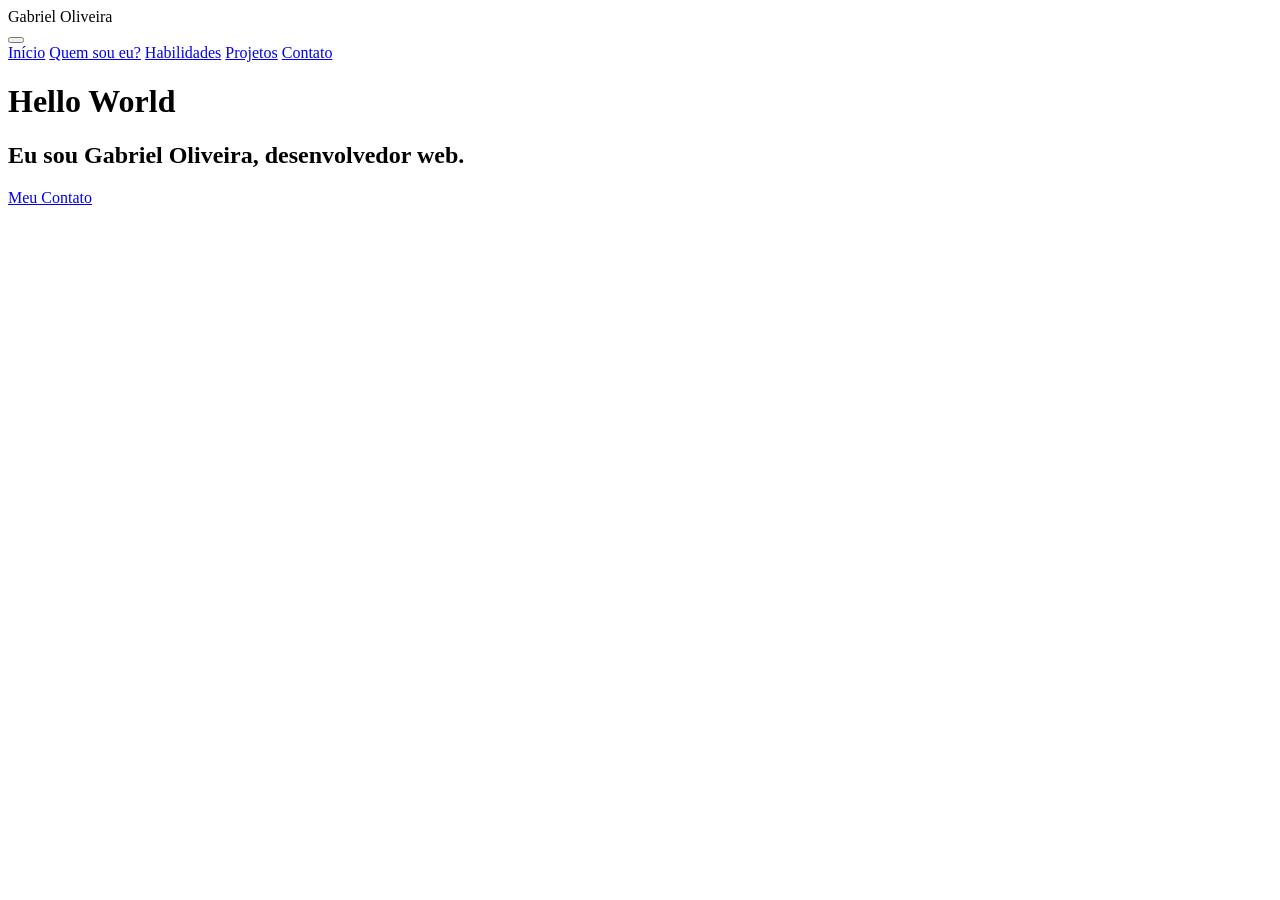
==== index.html @ 24013da2 "Create index.html" ====
<!DOCTYPE html>
<html lang="pt-BR">
<head>
    <meta charset="UTF-8">
    <meta name="viewport" content="width=device-width, initial-scale=1.0">
    <title>Portfólio - Gabriel Oliveira</title>
    <link rel="stylesheet" href="style.css">
</head>
<body>
    
    <header class="navbar">
        <div class="logo">Gabriel Oliveira</div>
        
        <button class="menu-btn" aria-label="Menu" onclick="toggleMenu()">
            <span></span>
            <span></span>
            <span></span>
        </button>

       <nav class="menu-links" id="menuLinks">
         <a href="index.html">Início</a>
         <a href="sobre.html" class="active-link">Quem sou eu?</a>
         <a href="habilidades.html">Habilidades</a>
         <a href="projetos.html">Projetos</a>
         <a href="contato.html">Contato</a>
    </nav>
    </header>

    <main class="container">
        <h1>Hello World</h1>
        <h2>Eu sou Gabriel Oliveira, desenvolvedor web.</h2>
        <a href="contato.html" class="contact-btn">Meu Contato</a>
    </main>

    <script>
        function toggleMenu() {
            const menu = document.getElementById('menuLinks');
            menu.classList.toggle('active');
        }
    </script>
</body>
</html>
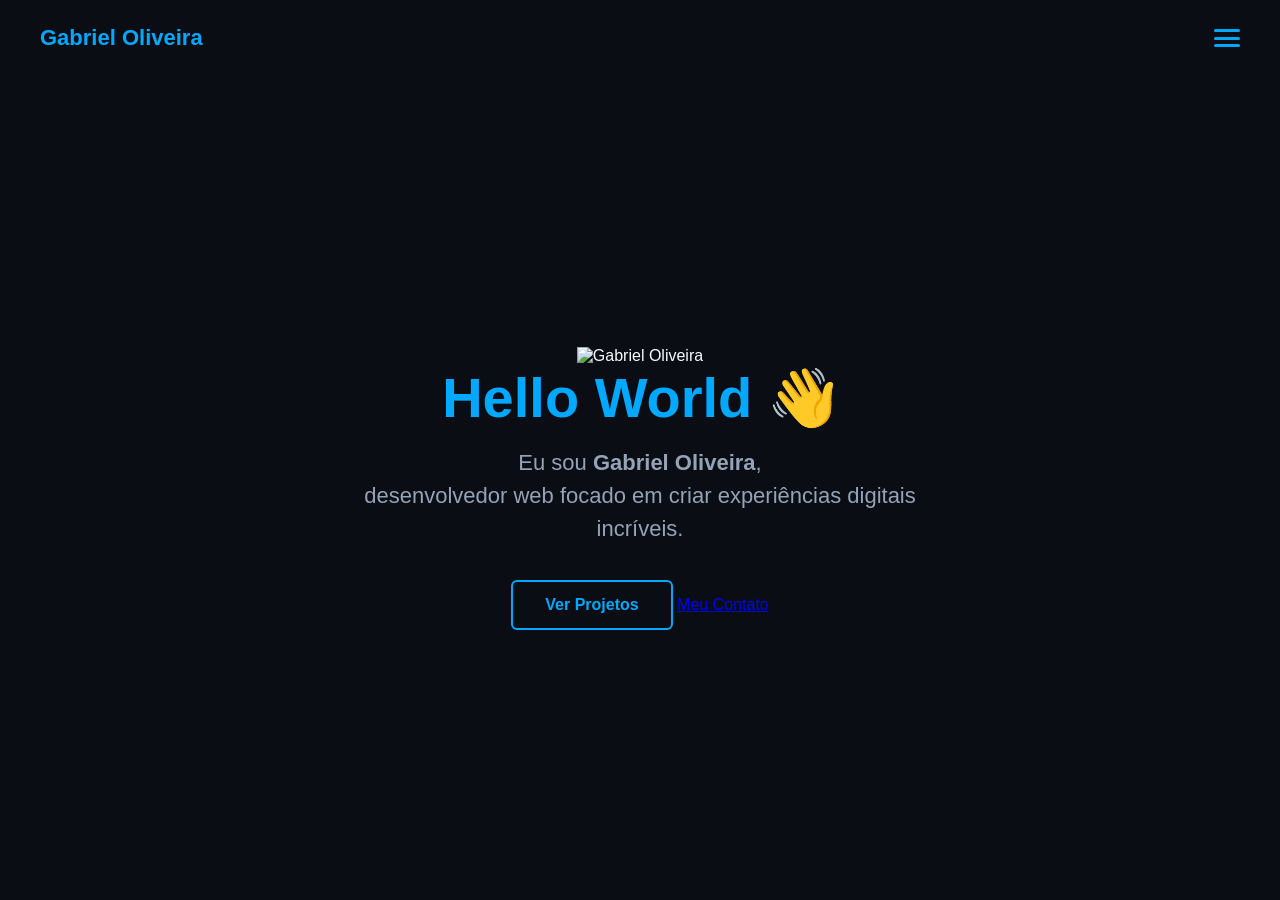
==== commit cc42314a: "Update index.html" ====
--- a/index.html
+++ b/index.html
@@ -18,8 +18,8 @@
         </button>
 
        <nav class="menu-links" id="menuLinks">
-         <a href="index.html">Início</a>
-         <a href="sobre.html" class="active-link">Quem sou eu?</a>
+         <a href="index.html" class="active-link">Início</a>
+         <a href="sobre.html">Quem sou eu?</a>
          <a href="habilidades.html">Habilidades</a>
          <a href="projetos.html">Projetos</a>
          <a href="contato.html">Contato</a>
@@ -27,9 +27,21 @@
     </header>
 
     <main class="container">
-        <h1>Hello World</h1>
-        <h2>Eu sou Gabriel Oliveira, desenvolvedor web.</h2>
-        <a href="contato.html" class="contact-btn">Meu Contato</a>
+        <div class="hero-content">
+            <div class="hero-image">
+                <img src="foto.png" alt="Gabriel Oliveira" id="avatar">
+            </div>
+            
+            <div class="hero-text">
+                <h1>Hello World <span class="wave">👋</span></h1>
+                <h2>Eu sou <strong class="highlight">Gabriel Oliveira</strong>,<br>desenvolvedor web focado em criar experiências digitais incríveis.</h2>
+                
+                <div class="hero-buttons">
+                    <a href="projetos.html" class="contact-btn">Ver Projetos</a>
+                    <a href="contato.html" class="secondary-btn">Meu Contato</a>
+                </div>
+            </div>
+        </div>
     </main>
 
     <script>
--- a/style.css
+++ b/style.css
@@ -0,0 +1,525 @@
+/* ==========================================================================
+   1. RESET PADRÃO & CONFIGURAÇÃO BASE
+   ========================================================================== */
+* {
+  margin: 0;
+  padding: 0;
+  box-sizing: border-box;
+}
+
+body {
+  background-color: #0a0e14;
+  color: #f8fafc;
+  font-family: 'Segoe UI', Tahoma, Geneva, Verdana, sans-serif;
+  min-height: 100vh;
+  display: flex;
+  flex-direction: column;
+}
+
+/* ==========================================================================
+   2. BARRA DE NAVEGAÇÃO & MENU DROPDOWN
+   ========================================================================== */
+.navbar {
+  display: flex;
+  justify-content: space-between;
+  align-items: center;
+  padding: 25px 40px;
+  background-color: #0a0e14;
+  position: relative;
+}
+
+.logo {
+  color: #00a8ff;
+  font-size: 22px;
+  font-weight: bold;
+}
+
+/* Botão de Menu agora aparece no PC também */
+.menu-btn {
+  display: flex; 
+  background: none;
+  border: none;
+  cursor: pointer;
+  flex-direction: column;
+  justify-content: space-between;
+  width: 26px;
+  height: 18px;
+  z-index: 10;
+}
+
+.menu-btn span {
+  display: block;
+  height: 3px;
+  width: 100%;
+  background-color: #00a8ff;
+  border-radius: 2px;
+}
+
+/* Menu Dropdown Universal (Abre e fecha ao clicar) */
+.menu-links {
+  display: flex;
+  position: absolute;
+  top: 75px;
+  right: 40px;
+  background-color: #111827;
+  border: 1px solid #1e293b;
+  border-radius: 8px;
+  flex-direction: column;
+  padding: 0px 20px;
+  gap: 20px;
+  min-width: 200px;
+  box-shadow: 0 10px 25px rgba(0, 0, 0, 0.5);
+  z-index: 9;
+  
+  /* Animação escondida inicialmente */
+  max-height: 0;
+  opacity: 0;
+  overflow: hidden;
+  pointer-events: none;
+  transition: max-height 0.5s ease-in-out, opacity 0.4s ease-in-out, padding 0.5s ease-in-out;
+}
+
+.menu-links.active {
+  max-height: 400px;
+  opacity: 1;
+  padding: 20px;
+  pointer-events: auto;
+}
+
+.menu-links a {
+  color: #94a3b8;
+  text-decoration: none;
+  font-size: 16px;
+  font-weight: 500;
+  transition: all 0.2s ease-in-out;
+}
+
+.menu-links a:hover,
+.menu-links a.active-link {
+  color: #00a8ff;
+}
+
+/* ==========================================================================
+   3. CONTEÚDO PRINCIPAL (PÁGINA INICIAL)
+   ========================================================================== */
+.container {
+  flex: 1;
+  display: flex;
+  flex-direction: column;
+  justify-content: center;
+  align-items: center;
+  text-align: center;
+  padding: 40px 24px;
+}
+
+.container h1 {
+  font-size: clamp(38px, 8vw, 56px);
+  color: #00a8ff;
+  margin-bottom: 15px;
+}
+
+.container h2 {
+  font-size: clamp(18px, 4vw, 22px);
+  color: #94a3b8;
+  font-weight: 400;
+  max-width: 600px;
+  margin-bottom: 35px;
+  line-height: 1.5;
+}
+
+.contact-btn {
+  display: inline-block;
+  background-color: transparent;
+  border: 2px solid #00a8ff;
+  color: #00a8ff;
+  padding: 14px 32px;
+  font-size: 16px;
+  font-weight: bold;
+  border-radius: 6px;
+  cursor: pointer;
+  transition: all 0.2s ease-in-out;
+  text-decoration: none;
+}
+
+.contact-btn:hover {
+  background-color: #00a8ff;
+  color: #0a0e14;
+  transform: translateY(-3px);
+  box-shadow: 0 8px 20px rgba(0, 168, 255, 0.4);
+}
+
+/* ==========================================================================
+   4. SEÇÃO QUEM SOU EU
+   ========================================================================== */
+.about-container {
+  flex: 1;
+  display: flex;
+  justify-content: center;
+  align-items: center;
+  padding: 60px 24px;
+  width: 100%;
+}
+
+.about-content {
+  max-width: 800px;
+  width: 100%;
+  background-color: #111827;
+  border: 1px solid #1e293b;
+  border-radius: 12px;
+  padding: 40px;
+  box-shadow: 0 4px 20px rgba(0, 0, 0, 0.4);
+  text-align: left;
+}
+
+.about-content h2 {
+  font-size: clamp(28px, 5vw, 36px);
+  color: #00a8ff;
+  margin-bottom: 25px;
+}
+
+.about-content p {
+  color: #94a3b8;
+  font-size: 16px;
+  line-height: 1.7;
+  margin-bottom: 20px;
+}
+
+.about-content strong {
+  color: #f8fafc;
+}
+
+.objective-box {
+  background-color: #1e293b;
+  border-left: 4px solid #00a8ff;
+  padding: 25px;
+  border-radius: 0 8px 8px 0;
+  margin-top: 35px;
+}
+
+.objective-box h3 {
+  color: #00a8ff;
+  font-size: 18px;
+  margin-bottom: 12px;
+  font-weight: 600;
+}
+
+.objective-box p {
+  margin-bottom: 0;
+  color: #f8fafc;
+  font-style: italic;
+}
+
+/* ==========================================================================
+   5. SEÇÃO DE HABILIDADES
+   ========================================================================== */
+.skills-container {
+  flex: 1;
+  display: flex;
+  flex-direction: column;
+  align-items: center;
+  justify-content: center;
+  padding: 60px 24px;
+  text-align: center;
+}
+
+.skills-container h1 {
+  font-size: clamp(32px, 6vw, 46px);
+  color: #00a8ff;
+  margin-bottom: 10px;
+}
+
+.skills-subtitle {
+  color: #94a3b8;
+  font-size: 16px;
+  max-width: 750px;
+  margin-bottom: 45px;
+  line-height: 1.6;
+}
+
+.skills-grid {
+  display: flex;
+  flex-wrap: wrap;
+  gap: 30px;
+  justify-content: center;
+  width: 100%;
+  max-width: 950px;
+}
+
+.skills-card {
+  background-color: #111827;
+  border: 1px solid #1e293b;
+  border-radius: 12px;
+  padding: 35px;
+  flex: 1;
+  min-width: 300px;
+  text-align: left;
+  box-shadow: 0 4px 15px rgba(0, 0, 0, 0.3);
+  transition: transform 0.3s ease;
+}
+
+.skills-card:hover {
+  transform: translateY(-5px);
+}
+
+.skills-card h3 {
+  color: #00a8ff;
+  font-size: 20px;
+  margin-bottom: 20px;
+  border-bottom: 1px solid #1e293b;
+  padding-bottom: 10px;
+}
+
+.skills-list {
+  list-style: none;
+}
+
+.skills-list li {
+  color: #94a3b8;
+  font-size: 15px;
+  line-height: 1.6;
+  margin-bottom: 15px;
+  position: relative;
+  padding-left: 20px;
+}
+
+.skills-list li::before {
+  content: "▹";
+  position: absolute;
+  left: 0;
+  color: #00a8ff;
+  font-weight: bold;
+}
+
+/* ==========================================================================
+   6. SEÇÃO DE PROJETOS
+   ========================================================================== */
+.projects-container {
+  flex: 1;
+  display: flex;
+  flex-direction: column;
+  align-items: center;
+  justify-content: center;
+  padding: 60px 24px;
+  text-align: center;
+}
+
+.projects-container h1 {
+  font-size: clamp(32px, 6vw, 46px);
+  color: #00a8ff;
+  margin-bottom: 10px;
+}
+
+.projects-subtitle {
+  color: #94a3b8;
+  font-size: 16px;
+  max-width: 700px;
+  margin-bottom: 45px;
+  line-height: 1.6;
+}
+
+.projects-grid {
+  width: 100%;
+}
+
+.project-card.single-project {
+  background-color: #111827;
+  border: 2px dashed #00a8ff;
+  border-radius: 12px;
+  padding: 50px 30px;
+  display: flex;
+  justify-content: center;
+  align-items: center;
+  min-height: 180px; 
+  box-shadow: 0 4px 20px rgba(0, 168, 255, 0.1);
+  transition: transform 0.3s ease, box-shadow 0.3s ease;
+}
+
+.project-card.single-project:hover {
+  transform: translateY(-5px);
+  box-shadow: 0 8px 25px rgba(0, 168, 255, 0.25);
+}
+
+.project-status-badge {
+  background-color: rgba(234, 179, 8, 0.15);
+  color: #eab308;
+  font-size: 14px;
+  font-weight: bold;
+  padding: 10px 20px;
+  border-radius: 6px;
+  letter-spacing: 2px;
+  border: 1px solid rgba(234, 179, 8, 0.3);
+  text-align: center;
+  animation: pulse 2s infinite;
+}
+
+@keyframes pulse {
+  0% { opacity: 0.7; }
+  50% { opacity: 1; }
+  100% { opacity: 0.7; }
+}
+
+/* ==========================================================================
+   7. SEÇÃO DE CONTATO
+   ========================================================================== */
+.contact-container {
+  flex: 1;
+  display: flex;
+  flex-direction: column;
+  align-items: center;
+  justify-content: center;
+  padding: 60px 24px;
+  text-align: center;
+}
+
+.contact-container h1 {
+  font-size: clamp(32px, 6vw, 46px);
+  color: #00a8ff;
+  margin-bottom: 10px;
+}
+
+.contact-subtitle {
+  color: #94a3b8;
+  font-size: 16px;
+  max-width: 600px;
+  margin-bottom: 40px;
+  line-height: 1.5;
+}
+
+.contact-cards {
+  display: flex;
+  flex-wrap: wrap;
+  gap: 25px;
+  justify-content: center;
+  width: 100%;
+  max-width: 900px;
+}
+
+.card {
+  background-color: #111827;
+  border: 1px solid #1e293b;
+  border-radius: 8px;
+  padding: 25px;
+  flex: 1;
+  min-width: 260px;
+  max-width: 300px;
+  display: flex;
+  flex-direction: column;
+  justify-content: space-between;
+  align-items: center;
+  box-shadow: 0 4px 15px rgba(0, 0, 0, 0.3);
+  transition: transform 0.3s ease, border-color 0.3s ease;
+}
+
+.card:hover {
+  transform: translateY(-5px);
+  border-color: #00a8ff;
+}
+
+.card h3 {
+  color: #f8fafc;
+  font-size: 18px;
+  margin-bottom: 10px;
+}
+
+.card p {
+  color: #94a3b8;
+  font-size: 14px;
+  margin-bottom: 20px;
+  word-break: break-all;
+}
+
+.card-btn {
+  display: inline-block;
+  background-color: #1e293b;
+  color: #00a8ff;
+  border: 1px solid #1e293b;
+  padding: 10px 20px;
+  font-size: 14px;
+  font-weight: 600;
+  border-radius: 4px;
+  text-decoration: none;
+  width: 100%;
+  transition: all 0.2s ease-in-out;
+  text-align: center;
+}
+
+.card-btn:hover {
+  background-color: #00a8ff;
+  color: #0a0e14;
+}
+
+.social-links {
+  display: flex;
+  gap: 15px;
+  width: 100%;
+}
+
+.social-links a {
+  flex: 1;
+  text-align: center;
+  background-color: #1e293b;
+  color: #f8fafc;
+  padding: 10px;
+  border-radius: 4px;
+  text-decoration: none;
+  font-size: 14px;
+  font-weight: 600;
+  transition: all 0.2s ease-in-out;
+}
+
+.social-links a:hover {
+  background-color: #00a8ff;
+  color: #0a0e14;
+}
+
+/* ==========================================================================
+   8. EFEITOS DE CLIQUE (AÇÃO DO USUÁRIO)
+   ========================================================================== */
+.menu-links a:active {
+  transform: scale(0.95);
+  color: #0088cc !important;
+  transition: transform 0.1s ease;
+}
+
+.contact-btn:active, 
+.card-btn:active {
+  transform: translateY(1px) scale(0.98) !important;
+  box-shadow: 0 2px 8px rgba(0, 168, 255, 0.2) !important;
+  background-color: #0088cc !important;
+  border-color: #0088cc !important;
+  transition: transform 0.05s ease, box-shadow 0.05s ease;
+}
+
+.social-links a:active {
+  transform: scale(0.96);
+  background-color: #0088cc !important;
+  color: #0a0e14 !important;
+  transition: transform 0.05s ease;
+}
+
+/* ==========================================================================
+   9. RESPONSIVIDADE (CELULAR)
+   ========================================================================== */
+@media (max-width: 768px) {
+  .navbar {
+    padding: 20px 24px;
+  }
+  
+  .menu-links {
+    right: 24px; /* Ajusta a margem da caixa do menu para o celular */
+  }
+
+  .about-content {
+    padding: 25px 20px;
+  }
+
+  .contact-cards {
+    flex-direction: column;
+    align-items: center;
+  }
+  
+  .card {
+    width: 100%;
+    max-width: 100%;
+  }
+}
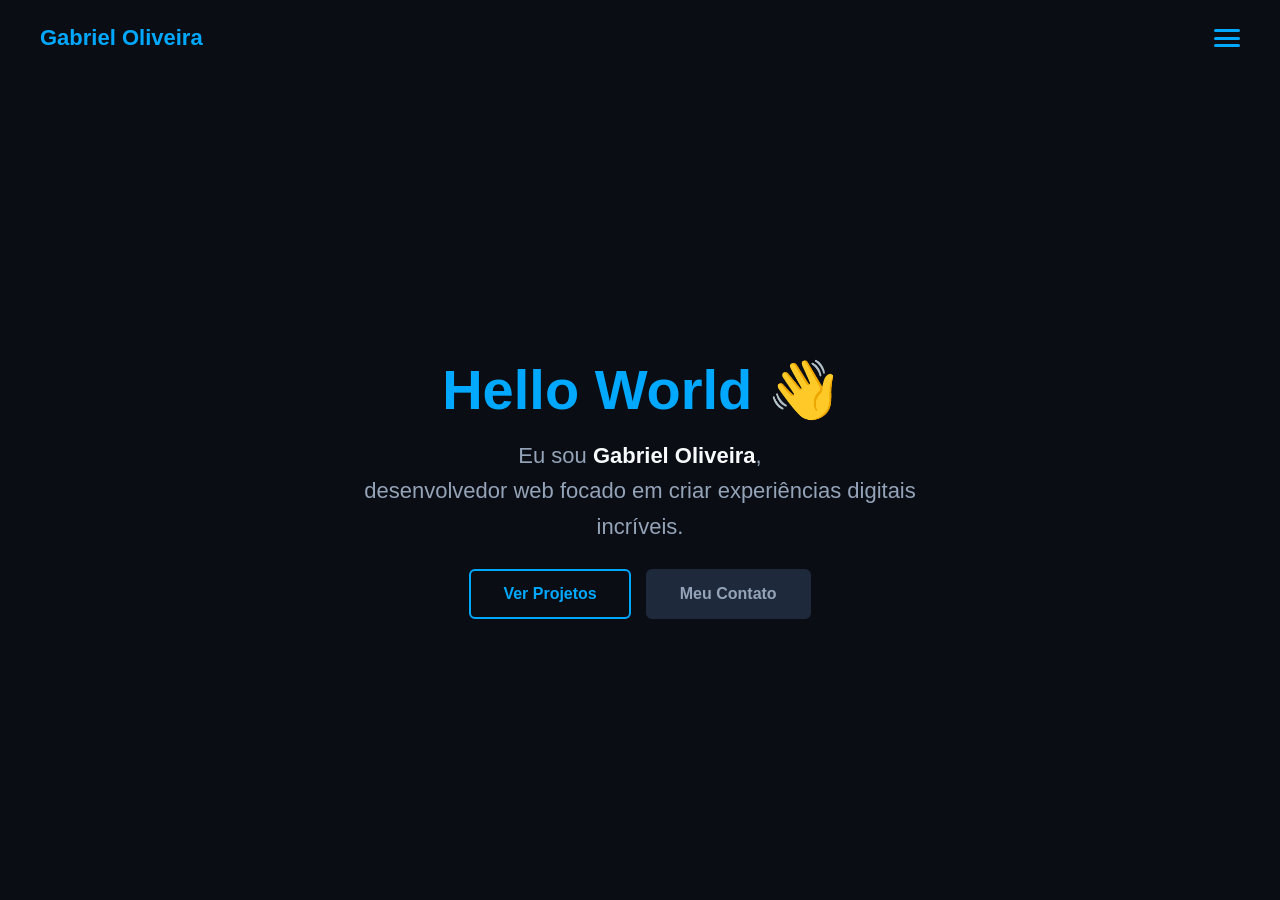
==== commit 64ba371f: "Update index.html" ====
--- a/index.html
+++ b/index.html
@@ -27,10 +27,6 @@
     </header>
 
     <main class="container">
-        <div class="hero-content">
-            <div class="hero-image">
-                <img src="foto.png" alt="Gabriel Oliveira" id="avatar">
-            </div>
             
             <div class="hero-text">
                 <h1>Hello World <span class="wave">👋</span></h1>
@@ -41,7 +37,7 @@
                     <a href="contato.html" class="secondary-btn">Meu Contato</a>
                 </div>
             </div>
-        </div>
+        
     </main>
 
     <script>
--- a/style.css
+++ b/style.css
@@ -17,7 +17,7 @@
 }
 
 /* ==========================================================================
-   2. BARRA DE NAVEGAÇÃO & MENU DROPDOWN
+   2. BARRA DE NAVEGAÇÃO & MENU DROPDOWN (ALL SCREENS)
    ========================================================================== */
 .navbar {
   display: flex;
@@ -34,7 +34,7 @@
   font-weight: bold;
 }
 
-/* Botão de Menu agora aparece no PC também */
+/* Botão de Menu Hambúrguer */
 .menu-btn {
   display: flex; 
   background: none;
@@ -55,7 +55,7 @@
   border-radius: 2px;
 }
 
-/* Menu Dropdown Universal (Abre e fecha ao clicar) */
+/* Caixa do Menu Flutuante */
 .menu-links {
   display: flex;
   position: absolute;
@@ -71,7 +71,7 @@
   box-shadow: 0 10px 25px rgba(0, 0, 0, 0.5);
   z-index: 9;
   
-  /* Animação escondida inicialmente */
+  /* Animação de descida suave */
   max-height: 0;
   opacity: 0;
   overflow: hidden;
@@ -79,6 +79,7 @@
   transition: max-height 0.5s ease-in-out, opacity 0.4s ease-in-out, padding 0.5s ease-in-out;
 }
 
+/* Classe ativada pelo JavaScript */
 .menu-links.active {
   max-height: 400px;
   opacity: 1;
@@ -100,7 +101,7 @@
 }
 
 /* ==========================================================================
-   3. CONTEÚDO PRINCIPAL (PÁGINA INICIAL)
+   3. ESTRUTURA DA PÁGINA INICIAL (HERO NOVO)
    ========================================================================== */
 .container {
   flex: 1;
@@ -112,19 +113,57 @@
   padding: 40px 24px;
 }
 
-.container h1 {
+.hero-content {
+  display: flex;
+  flex-direction: column;
+  align-items: center;
+  gap: 25px;
+  animation: fadeIn 1s ease-in-out;
+}
+
+/* Estilo do Avatar/Foto de Perfil */
+.hero-image img {
+  width: 160px;
+  height: 160px;
+  border-radius: 50%;
+  object-fit: cover;
+  border: 3px solid #00a8ff;
+  box-shadow: 0 0 20px rgba(0, 168, 255, 0.2);
+  background-color: #1e293b; 
+  transition: transform 0.3s ease, box-shadow 0.3s ease;
+}
+
+.hero-image img:hover {
+  transform: translateY(-8px);
+  box-shadow: 0 0 35px rgba(0, 168, 255, 0.5);
+}
+
+.hero-text h1 {
   font-size: clamp(38px, 8vw, 56px);
   color: #00a8ff;
   margin-bottom: 15px;
 }
 
-.container h2 {
+.hero-text h2 {
   font-size: clamp(18px, 4vw, 22px);
   color: #94a3b8;
   font-weight: 400;
   max-width: 600px;
-  margin-bottom: 35px;
-  line-height: 1.5;
+  margin-bottom: 25px;
+  line-height: 1.6;
+}
+
+.highlight {
+  color: #f8fafc;
+}
+
+/* Área dos Botões */
+.hero-buttons {
+  display: flex;
+  flex-wrap: wrap;
+  gap: 15px;
+  justify-content: center;
+  margin-top: 15px;
 }
 
 .contact-btn {
@@ -137,8 +176,8 @@
   font-weight: bold;
   border-radius: 6px;
   cursor: pointer;
+  text-decoration: none;
   transition: all 0.2s ease-in-out;
-  text-decoration: none;
 }
 
 .contact-btn:hover {
@@ -146,6 +185,27 @@
   color: #0a0e14;
   transform: translateY(-3px);
   box-shadow: 0 8px 20px rgba(0, 168, 255, 0.4);
+}
+
+.secondary-btn {
+  display: inline-block;
+  background-color: #1e293b;
+  border: 2px solid #1e293b;
+  color: #94a3b8;
+  padding: 14px 32px;
+  font-size: 16px;
+  font-weight: bold;
+  border-radius: 6px;
+  cursor: pointer;
+  text-decoration: none;
+  transition: all 0.2s ease-in-out;
+}
+
+.secondary-btn:hover {
+  background-color: #28364a;
+  border-color: #28364a;
+  color: #f8fafc;
+  transform: translateY(-3px);
 }
 
 /* ==========================================================================
@@ -473,32 +533,54 @@
 }
 
 /* ==========================================================================
-   8. EFEITOS DE CLIQUE (AÇÃO DO USUÁRIO)
+   8. ANIMAÇÕES & EFEITOS DE CLIQUE (:ACTIVE)
    ========================================================================== */
 .menu-links a:active {
   transform: scale(0.95);
   color: #0088cc !important;
-  transition: transform 0.1s ease;
 }
 
 .contact-btn:active, 
+.secondary-btn:active,
 .card-btn:active {
   transform: translateY(1px) scale(0.98) !important;
   box-shadow: 0 2px 8px rgba(0, 168, 255, 0.2) !important;
   background-color: #0088cc !important;
   border-color: #0088cc !important;
-  transition: transform 0.05s ease, box-shadow 0.05s ease;
 }
 
 .social-links a:active {
   transform: scale(0.96);
   background-color: #0088cc !important;
   color: #0a0e14 !important;
-  transition: transform 0.05s ease;
-}
-
-/* ==========================================================================
-   9. RESPONSIVIDADE (CELULAR)
+}
+
+/* Mãozinha acenando */
+.wave {
+  display: inline-block;
+  animation: wave-animation 2.5s infinite;
+  transform-origin: 70% 70%;
+}
+
+@keyframes wave-animation {
+  0% { transform: rotate(0deg) }
+  10% { transform: rotate(14deg) }
+  20% { transform: rotate(-8deg) }
+  30% { transform: rotate(14deg) }
+  40% { transform: rotate(-4deg) }
+  50% { transform: rotate(10deg) }
+  60% { transform: rotate(0deg) }
+  100% { transform: rotate(0deg) }
+}
+
+/* Efeito de entrada suave da página */
+@keyframes fadeIn {
+  from { opacity: 0; transform: translateY(20px); }
+  to { opacity: 1; transform: translateY(0); }
+}
+
+/* ==========================================================================
+   9. RESPONSIVIDADE (AJUSTES PARA CELULAR)
    ========================================================================== */
 @media (max-width: 768px) {
   .navbar {
@@ -506,7 +588,7 @@
   }
   
   .menu-links {
-    right: 24px; /* Ajusta a margem da caixa do menu para o celular */
+    right: 24px;
   }
 
   .about-content {
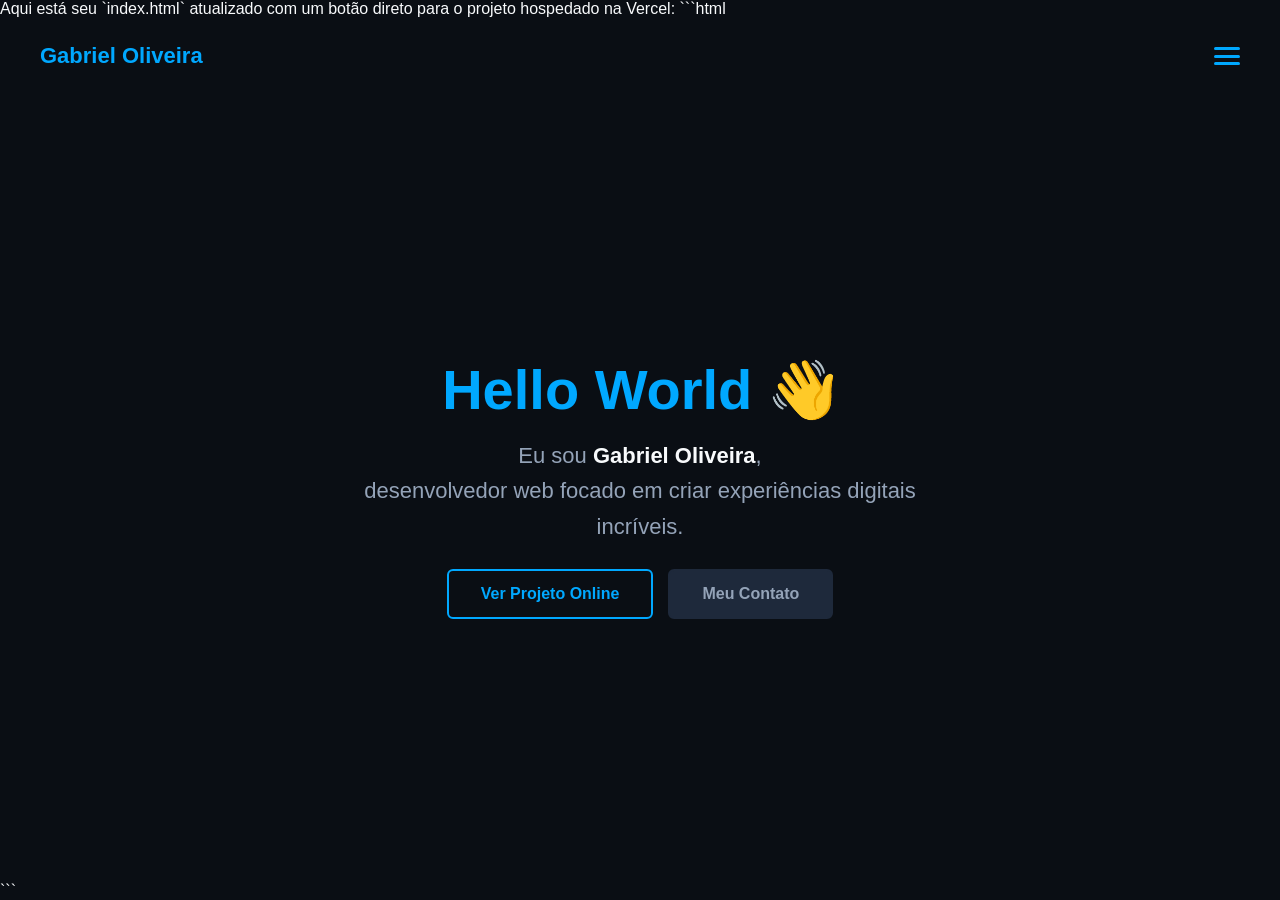
==== commit 1af3606a: "Update index.html" ====
--- a/index.html
+++ b/index.html
@@ -1,3 +1,6 @@
+Aqui está seu `index.html` atualizado com um botão direto para o projeto hospedado na Vercel:
+
+```html
 <!DOCTYPE html>
 <html lang="pt-BR">
 <head>
@@ -17,26 +20,38 @@
             <span></span>
         </button>
 
-       <nav class="menu-links" id="menuLinks">
-         <a href="index.html" class="active-link">Início</a>
-         <a href="sobre.html">Quem sou eu?</a>
-         <a href="habilidades.html">Habilidades</a>
-         <a href="projetos.html">Projetos</a>
-         <a href="contato.html">Contato</a>
-    </nav>
+        <nav class="menu-links" id="menuLinks">
+            <a href="index.html" class="active-link">Início</a>
+            <a href="sobre.html">Quem sou eu?</a>
+            <a href="habilidades.html">Habilidades</a>
+            <a href="projetos.html">Projetos</a>
+            <a href="contato.html">Contato</a>
+        </nav>
     </header>
 
     <main class="container">
             
-            <div class="hero-text">
-                <h1>Hello World <span class="wave">👋</span></h1>
-                <h2>Eu sou <strong class="highlight">Gabriel Oliveira</strong>,<br>desenvolvedor web focado em criar experiências digitais incríveis.</h2>
+        <div class="hero-text">
+            <h1>Hello World <span class="wave">👋</span></h1>
+
+            <h2>
+                Eu sou <strong class="highlight">Gabriel Oliveira</strong>,
+                <br>
+                desenvolvedor web focado em criar experiências digitais incríveis.
+            </h2>
                 
-                <div class="hero-buttons">
-                    <a href="projetos.html" class="contact-btn">Ver Projetos</a>
-                    <a href="contato.html" class="secondary-btn">Meu Contato</a>
-                </div>
+            <div class="hero-buttons">
+                <a href="https://proejet-o.vercel.app/" 
+                   target="_blank" 
+                   class="contact-btn">
+                   Ver Projeto Online
+                </a>
+
+                <a href="contato.html" class="secondary-btn">
+                    Meu Contato
+                </a>
             </div>
+        </div>
         
     </main>
 
@@ -46,5 +61,7 @@
             menu.classList.toggle('active');
         }
     </script>
+
 </body>
 </html>
+```
--- a/style.css
+++ b/style.css
@@ -36,7 +36,7 @@
 
 /* Botão de Menu Hambúrguer */
 .menu-btn {
-  display: flex; 
+  display: flex;
   background: none;
   border: none;
   cursor: pointer;
@@ -70,13 +70,15 @@
   min-width: 200px;
   box-shadow: 0 10px 25px rgba(0, 0, 0, 0.5);
   z-index: 9;
-  
-  /* Animação de descida suave */
+
   max-height: 0;
   opacity: 0;
   overflow: hidden;
   pointer-events: none;
-  transition: max-height 0.5s ease-in-out, opacity 0.4s ease-in-out, padding 0.5s ease-in-out;
+  transition:
+    max-height 0.5s ease-in-out,
+    opacity 0.4s ease-in-out,
+    padding 0.5s ease-in-out;
 }
 
 /* Classe ativada pelo JavaScript */
@@ -129,7 +131,7 @@
   object-fit: cover;
   border: 3px solid #00a8ff;
   box-shadow: 0 0 20px rgba(0, 168, 255, 0.2);
-  background-color: #1e293b; 
+  background-color: #1e293b;
   transition: transform 0.3s ease, box-shadow 0.3s ease;
 }
 
@@ -351,7 +353,7 @@
 }
 
 /* ==========================================================================
-   6. SEÇÃO DE PROJETOS
+   6. SEÇÃO DE PROJETOS (ATUALIZADA)
    ========================================================================== */
 .projects-container {
   flex: 1;
@@ -377,45 +379,116 @@
   line-height: 1.6;
 }
 
+/* Grid Responsiva e Inteligente */
 .projects-grid {
-  width: 100%;
-}
-
-.project-card.single-project {
+  display: grid;
+  grid-template-columns: repeat(auto-fit, minmax(280px, 1fr));
+  gap: 30px;
+  width: 100%;
+  max-width: 1000px;
+  margin: 0 auto;
+}
+
+/* Cartão Padrão de Projeto */
+.project-card {
   background-color: #111827;
+  border: 1px solid #1e293b;
+  border-radius: 12px;
+  padding: 30px;
+  display: flex;
+  flex-direction: column;
+  align-items: flex-start;
+  text-align: left;
+  box-shadow: 0 4px 15px rgba(0, 0, 0, 0.3);
+  transition: transform 0.3s ease, border-color 0.3s ease;
+}
+
+.project-card:hover {
+  transform: translateY(-5px);
+  border-color: #00a8ff;
+}
+
+/* Destaque para o Projeto Principal */
+.project-card.principal-project {
   border: 2px dashed #00a8ff;
-  border-radius: 12px;
-  padding: 50px 30px;
-  display: flex;
-  justify-content: center;
-  align-items: center;
-  min-height: 180px; 
-  box-shadow: 0 4px 20px rgba(0, 168, 255, 0.1);
-  transition: transform 0.3s ease, box-shadow 0.3s ease;
-}
-
-.project-card.single-project:hover {
-  transform: translateY(-5px);
-  box-shadow: 0 8px 25px rgba(0, 168, 255, 0.25);
-}
-
-.project-status-badge {
+  background-color: rgba(0, 168, 255, 0.02);
+}
+
+.card-header {
+  margin-bottom: 15px;
+}
+
+/* Etiquetas/Badges */
+.badge {
+  font-size: 11px;
+  font-weight: bold;
+  padding: 4px 10px;
+  border-radius: 4px;
+  letter-spacing: 1px;
+}
+
+.badge-dev {
   background-color: rgba(234, 179, 8, 0.15);
   color: #eab308;
+  border: 1px solid rgba(234, 179, 8, 0.3);
+  animation: pulse 2s infinite;
+}
+
+.badge-js {
+  background-color: rgba(0, 168, 255, 0.15);
+  color: #00a8ff;
+  border: 1px solid rgba(0, 168, 255, 0.3);
+}
+
+.project-card h3 {
+  color: #f8fafc;
+  font-size: 20px;
+  margin-bottom: 12px;
+}
+
+.project-card p {
+  color: #94a3b8;
   font-size: 14px;
-  font-weight: bold;
-  padding: 10px 20px;
+  line-height: 1.6;
+  margin-bottom: 20px;
+  flex: 1;
+}
+
+/* Tags de Tecnologias */
+.tech-tags {
+  display: flex;
+  flex-wrap: wrap;
+  gap: 8px;
+  margin-bottom: 20px;
+}
+
+.tech-tags span {
+  background-color: #1e293b;
+  color: #f8fafc;
+  font-size: 12px;
+  padding: 4px 10px;
+  border-radius: 4px;
+}
+
+/* Botão do Repositório */
+.project-link-btn {
+  display: inline-block;
+  background-color: #1e293b;
+  color: #00a8ff;
+  border: 1px solid #1e293b;
+  padding: 10px 16px;
+  font-size: 14px;
+  font-weight: 600;
   border-radius: 6px;
-  letter-spacing: 2px;
-  border: 1px solid rgba(234, 179, 8, 0.3);
+  text-decoration: none;
+  width: 100%;
   text-align: center;
-  animation: pulse 2s infinite;
-}
-
-@keyframes pulse {
-  0% { opacity: 0.7; }
-  50% { opacity: 1; }
-  100% { opacity: 0.7; }
+  transition: all 0.2s ease-in-out;
+}
+
+.project-link-btn:hover {
+  background-color: #00a8ff;
+  color: #0a0e14;
 }
 
 /* ==========================================================================
@@ -468,6 +541,7 @@
   align-items: center;
   box-shadow: 0 4px 15px rgba(0, 0, 0, 0.3);
   transition: transform 0.3s ease, border-color 0.3s ease;
+  gap: 15px;
 }
 
 .card:hover {
@@ -510,7 +584,8 @@
 
 .social-links {
   display: flex;
-  gap: 15px;
+  flex-direction: column;
+  gap: 12px;
   width: 100%;
 }
 
@@ -540,9 +615,10 @@
   color: #0088cc !important;
 }
 
-.contact-btn:active, 
+.contact-btn:active,
 .secondary-btn:active,
-.card-btn:active {
+.card-btn:active,
+.project-link-btn:active {
   transform: translateY(1px) scale(0.98) !important;
   box-shadow: 0 2px 8px rgba(0, 168, 255, 0.2) !important;
   background-color: #0088cc !important;
@@ -563,20 +639,33 @@
 }
 
 @keyframes wave-animation {
-  0% { transform: rotate(0deg) }
-  10% { transform: rotate(14deg) }
-  20% { transform: rotate(-8deg) }
-  30% { transform: rotate(14deg) }
-  40% { transform: rotate(-4deg) }
-  50% { transform: rotate(10deg) }
-  60% { transform: rotate(0deg) }
-  100% { transform: rotate(0deg) }
+  0% { transform: rotate(0deg); }
+  10% { transform: rotate(14deg); }
+  20% { transform: rotate(-8deg); }
+  30% { transform: rotate(14deg); }
+  40% { transform: rotate(-4deg); }
+  50% { transform: rotate(10deg); }
+  60% { transform: rotate(0deg); }
+  100% { transform: rotate(0deg); }
 }
 
 /* Efeito de entrada suave da página */
 @keyframes fadeIn {
-  from { opacity: 0; transform: translateY(20px); }
-  to { opacity: 1; transform: translateY(0); }
+  from {
+    opacity: 0;
+    transform: translateY(20px);
+  }
+
+  to {
+    opacity: 1;
+    transform: translateY(0);
+  }
+}
+
+@keyframes pulse {
+  0% { opacity: 0.7; }
+  50% { opacity: 1; }
+  100% { opacity: 0.7; }
 }
 
 /* ==========================================================================
@@ -586,7 +675,7 @@
   .navbar {
     padding: 20px 24px;
   }
-  
+
   .menu-links {
     right: 24px;
   }
@@ -599,9 +688,13 @@
     flex-direction: column;
     align-items: center;
   }
-  
+
   .card {
     width: 100%;
     max-width: 100%;
   }
-}
+
+  .projects-grid {
+    grid-template-columns: 1fr;
+  }
+}
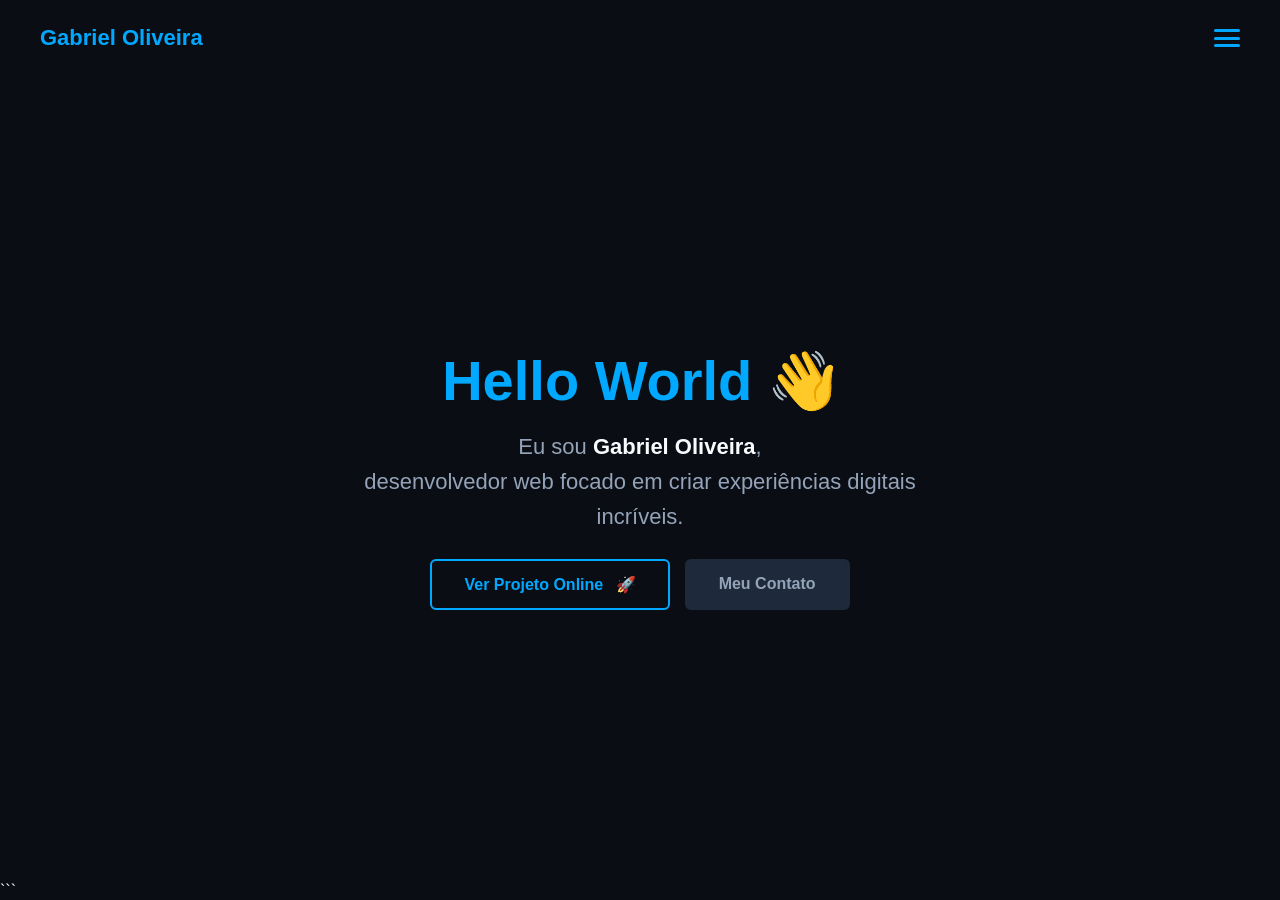
==== commit 61c86178: "Update index.html" ====
--- a/index.html
+++ b/index.html
@@ -1,6 +1,4 @@
-Aqui está seu `index.html` atualizado com um botão direto para o projeto hospedado na Vercel:
 
-```html
 <!DOCTYPE html>
 <html lang="pt-BR">
 <head>
--- a/style.css
+++ b/style.css
@@ -697,4 +697,23 @@
   .projects-grid {
     grid-template-columns: 1fr;
   }
-}
+}  
+
+```css
+/* Botão Projeto Online */
+.contact-btn {
+  position: relative;
+  overflow: hidden;
+}
+
+.contact-btn::after {
+  content: "🚀";
+  margin-left: 8px;
+  transition: transform 0.3s ease;
+}
+
+.contact-btn:hover::after {
+  transform: translateX(4px);
+}
+```
+
